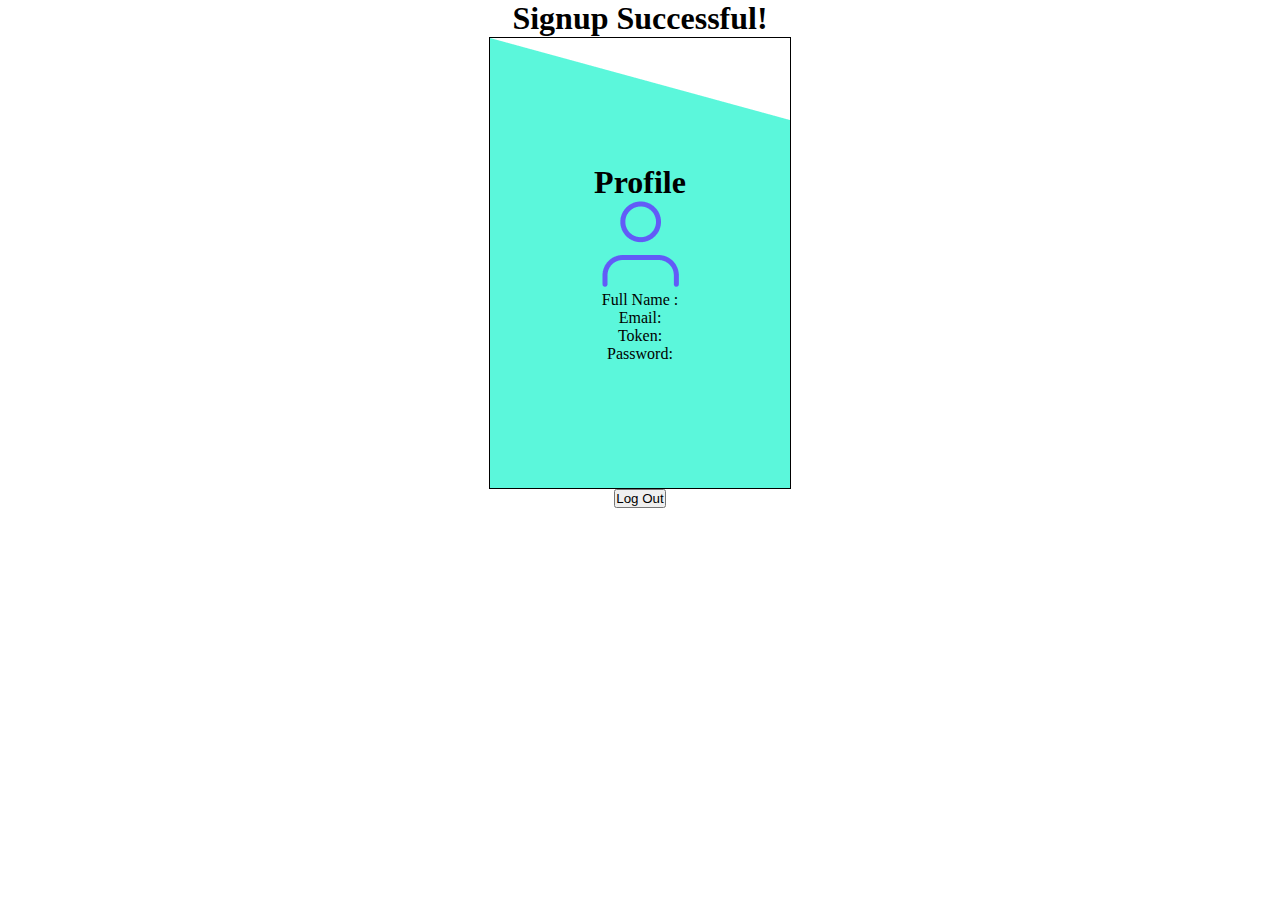
==== SignIn/index.html @ d9f17fbf "Initial Commit" ====
<!DOCTYPE html>
<html lang="en">
  <head>
    <meta charset="UTF-8" />
    <meta name="viewport" content="width=device-width, initial-scale=1.0" />
    <title>Sign In</title>
    <link rel="stylesheet" href="./style.css" />
  </head>
  <body>
    <div id="main-conatiner">
        <h1>Signup Successful!</h1>

        <div id="profile-container">
            <div>
            <h1>Profile</h1>
            </div>
            <div id="img">
            <img src="./icon.png" />
            <!-- <img src=""> -->
            </div>
            <div>Full Name :<span id="fullName"></span></div>
            <div>Email:<span id="email"></span></div>
            <div>Token:<span id="token"></span></div>
            <div>Password:<span id="password"></span></div>
        </div>
        <div>
            <button id="logOut-Btn">Log Out</button>
        </div>
    </div>
    <script src="./script.js"></script>
  </body>
</html>
---- SignIn/style.css ----
*{
    margin:0px;
    padding:0px;
    /* background-color: blueviolet; */
    
}

#profile-container{
display:flex;
flex-direction: column;
justify-content: center;
align-items: center;
background-image: url(./Rectangle\ 1.png);
/* object-fit: scale-down; */
width:300px;
border:1px solid black;
height:450px;
margin:auto;
}

#main-conatiner{
   display:flex;
   flex-direction: column; 
   justify-content: center;
align-items: center;
height:auto;

/* width:300px;
height:60vh; */
}
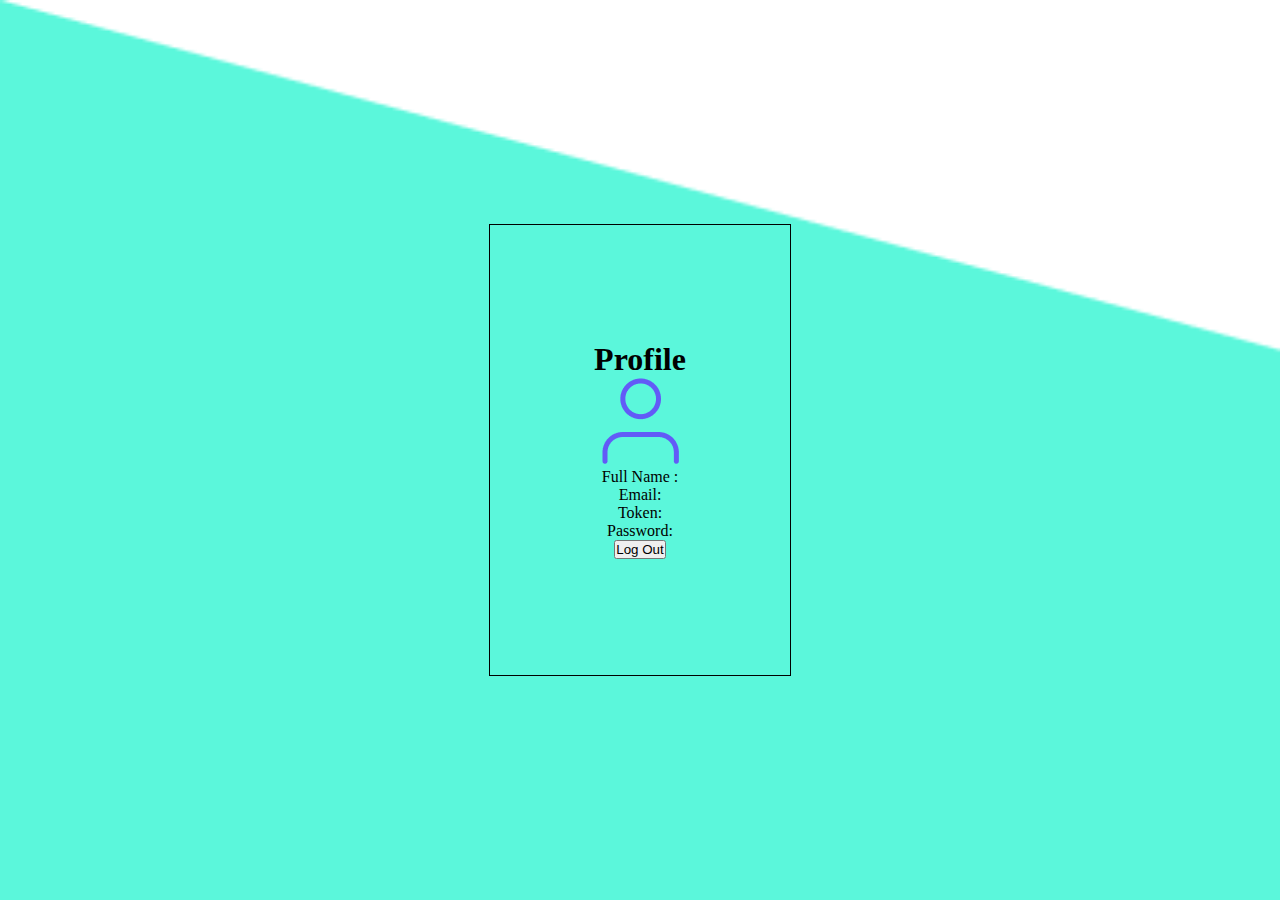
==== commit a00c153e: "Log Out" ====
--- a/SignIn/index.html
+++ b/SignIn/index.html
@@ -8,7 +8,7 @@
   </head>
   <body>
     <div id="main-conatiner">
-        <h1>Signup Successful!</h1>
+        <h1 id="success-msg"></h1>
 
         <div id="profile-container">
             <div>
@@ -22,11 +22,13 @@
             <div>Email:<span id="email"></span></div>
             <div>Token:<span id="token"></span></div>
             <div>Password:<span id="password"></span></div>
+            <div>
+              <button type="submit" id="logOut-Btn">Log Out</button>
+          </div>
         </div>
-        <div>
-            <button id="logOut-Btn">Log Out</button>
-        </div>
+        
     </div>
     <script src="./script.js"></script>
+
   </body>
 </html>
--- a/SignIn/style.css
+++ b/SignIn/style.css
@@ -10,8 +10,6 @@
 flex-direction: column;
 justify-content: center;
 align-items: center;
-background-image: url(./Rectangle\ 1.png);
-/* object-fit: scale-down; */
 width:300px;
 border:1px solid black;
 height:450px;
@@ -24,7 +22,8 @@
    justify-content: center;
 align-items: center;
 height:auto;
-
-/* width:300px;
-height:60vh; */
+background-image: url(./Rectangle\ 1.png);
+background-repeat: no-repeat;
+  background-size: cover;
+height:100vh; 
 }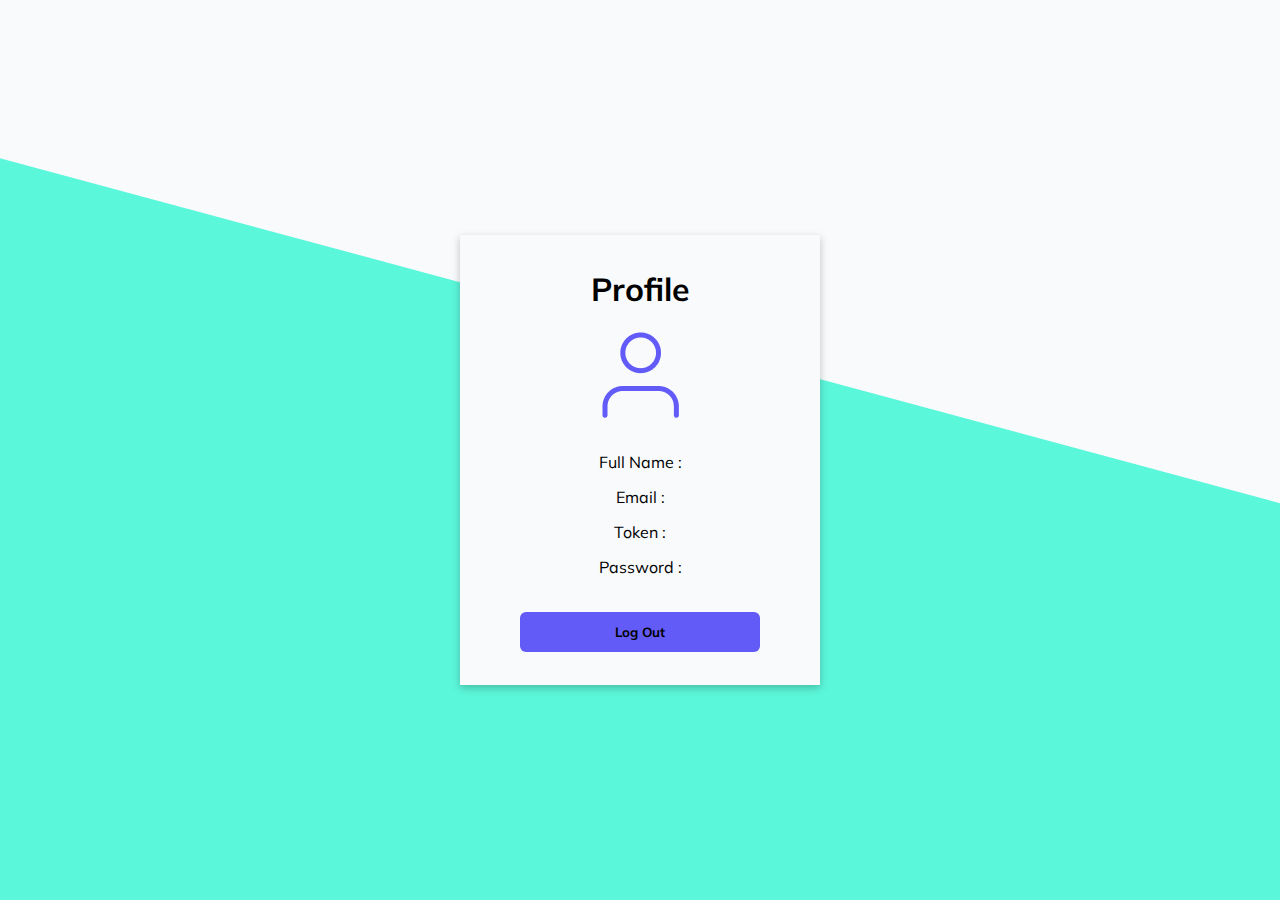
==== commit 5a83cab1: "update" ====
--- a/SignIn/index.html
+++ b/SignIn/index.html
@@ -5,29 +5,36 @@
     <meta name="viewport" content="width=device-width, initial-scale=1.0" />
     <title>Sign In</title>
     <link rel="stylesheet" href="./style.css" />
+    <link rel="preconnect" href="https://fonts.googleapis.com">
+<link rel="preconnect" href="https://fonts.gstatic.com" crossorigin>
+<link href="https://fonts.googleapis.com/css2?family=Inter+Tight:wght@400;500;600;700&family=Mulish:wght@300;400;500;700&family=Roboto:wght@400;500;700&display=swap" rel="stylesheet">
   </head>
   <body>
-    <div id="main-conatiner">
+    <div class="outer-container">
+      <div id="main-conatiner">
         <h1 id="success-msg"></h1>
 
         <div id="profile-container">
-            <div>
-            <h1>Profile</h1>
+            <div id="heading">
+              <h1>Profile</h1>
             </div>
             <div id="img">
-            <img src="./icon.png" />
+              <img src="./assets/icon.png" />
+            
             <!-- <img src=""> -->
-            </div>
-            <div>Full Name :<span id="fullName"></span></div>
-            <div>Email:<span id="email"></span></div>
-            <div>Token:<span id="token"></span></div>
-            <div>Password:<span id="password"></span></div>
+            </div id="details">
+              <div>Full Name : <span id="fullName"></span></div>
+              <div>Email : <span id="email"></span></div>
+              <div>Token : <span id="token"></span></div>
+              <div>Password : <span id="password"></span></div>
             <div>
               <button type="submit" id="logOut-Btn">Log Out</button>
           </div>
         </div>
         
     </div>
+    </div>
+   
     <script src="./script.js"></script>
 
   </body>
--- a/SignIn/style.css
+++ b/SignIn/style.css
@@ -2,6 +2,8 @@
     margin:0px;
     padding:0px;
     /* background-color: blueviolet; */
+    background: #F8FAFC;
+    font-family: 'Mulish', sans-serif;
     
 }
 
@@ -10,10 +12,48 @@
 flex-direction: column;
 justify-content: center;
 align-items: center;
-width:300px;
-border:1px solid black;
+width:360px;
+/* border:1px solid black; */
 height:450px;
-margin:auto;
+/* margin:auto; */
+row-gap:15px;
+/* top: 100px; */
+/* left: 418px */
+/* z-index:100; */
+position:relative;
+box-shadow: rgba(0, 0, 0, 0.24) 0px 3px 8px;
+}
+
+#deatils{
+  display:flex;
+flex-direction: column;
+font-weight: 300;
+/* row-gap:10px !important; */
+}
+
+#success-msg{
+  font-size: 24px;
+  color: #625BF7;
+  line-height: 30px;
+}
+
+#img{
+  margin-bottom:15px;
+  margin-top:8px;
+}
+
+#logOut-Btn{
+  width:  240px;
+  height: 40px;
+  top: 500px;
+  /* left: 464px */
+  padding: 9px 14px 9px 14px;
+  border-radius: 6px;
+  gap: 10px;
+  background-color: #625BF7;
+  border:none;
+  font-weight: 700;
+  margin-top:20px;
 }
 
 #main-conatiner{
@@ -22,8 +62,11 @@
    justify-content: center;
 align-items: center;
 height:auto;
-background-image: url(./Rectangle\ 1.png);
-background-repeat: no-repeat;
-  background-size: cover;
+background-image: url(./assets/Background\ img\ 2.svg);
+  background-repeat: no-repeat;
+    background-size: cover;
+    background-position:  bottom  ;
 height:100vh; 
+row-gap: 20px;
+
 }